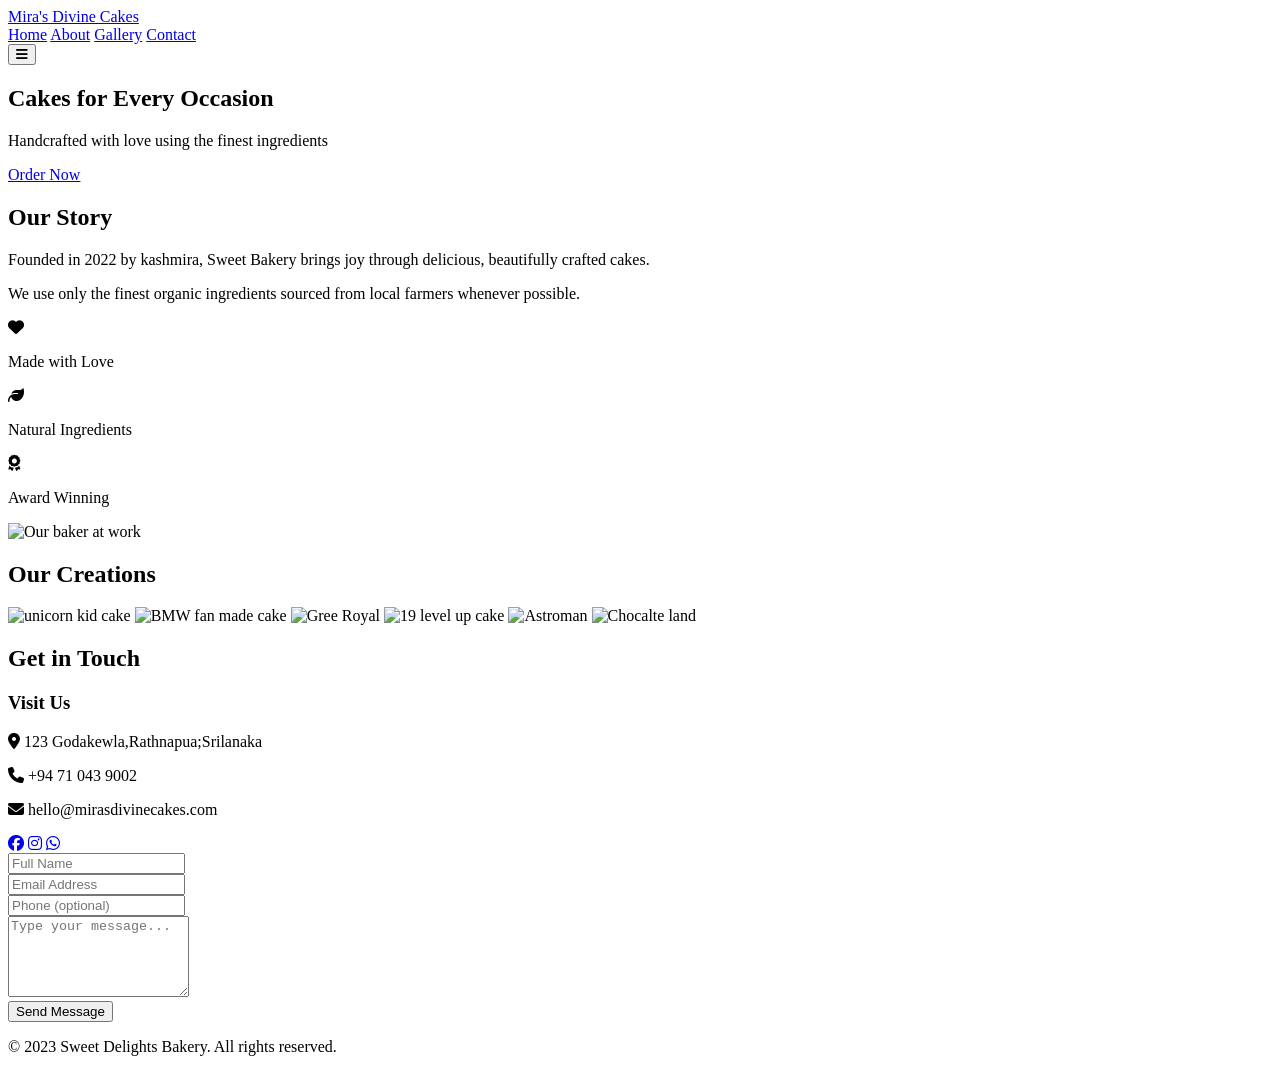
==== index.html @ ce48a53e "Rename index (22).html to index.html" ====
<!DOCTYPE html>
<html lang="en">
<head>
    <meta charset="UTF-8">
    <meta name="viewport" content="width=device-width, initial-scale=1.0">
    <title> Mira's Divine Cakes </title>
    <link rel="stylesheet" href="style.css">
    <link rel="stylesheet" href="https://cdnjs.cloudflare.com/ajax/libs/font-awesome/6.4.0/css/all.min.css">
</head>
<body>
    <!-- Navigation -->
    <nav class="navbar">
        <div class="container">
            <a href="#" class="logo">Mira's Divine Cakes </a>
            <div class="nav-links">
                <a href="#home">Home</a>
                <a href="#about">About</a>
                <a href="#gallery">Gallery</a>
                <a href="#contact">Contact</a>
            </div>
            <button class="hamburger">
                <i class="fas fa-bars"></i>
            </button>
        </div>
    </nav>

    <!-- Hero Section -->
    <section id="home" class="hero">
        <div class="hero-content">
            <h1>Cakes for Every Occasion</h1>
            <p>Handcrafted with love using the finest ingredients</p>
            <a href="#contact" class="btn">Order Now</a>
        </div>
    </section>

    <!-- About Section -->
    <section id="about" class="about">
        <div class="container">
            <h2>Our Story</h2>
            <div class="about-content">
                <div class="about-text">
                    <p>Founded in 2022 by kashmira, Sweet  Bakery brings joy through delicious, beautifully crafted cakes.</p>
                    <p>We use only the finest organic ingredients sourced from local farmers whenever possible.</p>
                    <div class="features">
                        <div class="feature">
                            <i class="fas fa-heart"></i>
                            <p>Made with Love</p>
                        </div>
                        <div class="feature">
                            <i class="fas fa-leaf"></i>
                            <p>Natural Ingredients</p>
                        </div>
                        <div class="feature">
                            <i class="fas fa-award"></i>
                            <p>Award Winning</p>
                        </div>
                    </div>
                </div>
                <div class="about-image">
                    <img src="https://raw.githubusercontent.com/Sithum0910/cake-1.0/refs/heads/main/images/file_0000000007ac61f5b8a792a95ca295ed.png" alt="Our baker at work">
                </div>
            </div>
        </div>
    </section>

    <!-- Gallery Section -->
    <section id="gallery" class="gallery">
        <div class="container">
            <h2>Our Creations</h2>
            <dev class="gallery-grid">
                <dev class="gallery-item">
                    <img src="https://raw.githubusercontent.com/Sithum0910/cake-1.0/refs/heads/main/images/20250522_235234.jpg"
                        alt="unicorn kid cake">
                </dev>
                <dev class="gallery-item">
                    <img src="https://raw.githubusercontent.com/Sithum0910/cake-1.0/refs/heads/main/images/20250522_235353.jpg"
                        alt="BMW fan made cake">
                </dev>
                <dev class="gallery-item">
                    <img src="https://raw.githubusercontent.com/Sithum0910/cake-1.0/refs/heads/main/images/20250522_235550.jpg"
                        alt="Gree Royal">
                </dev>
                <dev class="gallery-item">
                    <img src="https://raw.githubusercontent.com/Sithum0910/cake-1.0/refs/heads/main/images/20250522_235557.jpg"
                        alt="19 level up cake">
                </dev>
                <dev class="gallery-item">
                    <img src="https://raw.githubusercontent.com/Sithum0910/cake-1.0/refs/heads/main/images/20250522_235808.jpg"
                        alt="Astroman">
                </dev>
                <dev class="gallery-item">
                    <img src="https://raw.githubusercontent.com/Sithum0910/cake-1.0/refs/heads/main/images/20250522_235939.jpg"
                        alt="Chocalte land">
        </dev>
    </section>

    <!-- Contact Section -->
    <section id="contact" class="contact">
        <div class="container">
            <h2>Get in Touch</h2>
            <div class="contact-content">
                <div class="contact-info">
                    <h3>Visit Us</h3>
                    <p><i class="fas fa-map-marker-alt"></i> 123 Godakewla,Rathnapua;Srilanaka</p>
                    <p><i class="fas fa-phone"></i> +94 71 043 9002</p>
                    <p><i class="fas fa-envelope"></i> hello@mirasdivinecakes.com</p>
                    <div class="social-links">
                        <a href="#"><i class="fab fa-facebook"></i></a>
                        <a href="#"><i class="fab fa-instagram"></i></a>
                        <a href="#"><i class="fab fa-whatsapp"></i></a>
                    </div>
                </div>
                <!-- Modern Contact Form with Formspree -->
<form action="https://formspree.io/f/xpwdejng" method="POST" class="contact-form">
  <div class="form-group">
    <input type="text" name="name" placeholder="Full Name" required>
  </div>
  <div class="form-group">
    <input type="email" name="email" placeholder="Email Address" required>
  </div>
  <div class="form-group">
    <input type="tel" name="phone" placeholder="Phone (optional)">
  </div>
  <div class="form-group">
    <textarea name="message" placeholder="Type your message..." rows="5" required></textarea>
  </div>
  <button type="submit" class="btn">Send Message</button>
</form>
            </div>
        </div>
    </section>
    <!-- Footer -->
    <footer>
        <div class="container">
            <p>&copy; 2023 Sweet Delights Bakery. All rights reserved.</p>
        </div>
    </footer>

    <script src="script.js"></script>
                <script defer src="/_vercel/insights/script.js"></script>
</body>
</html>
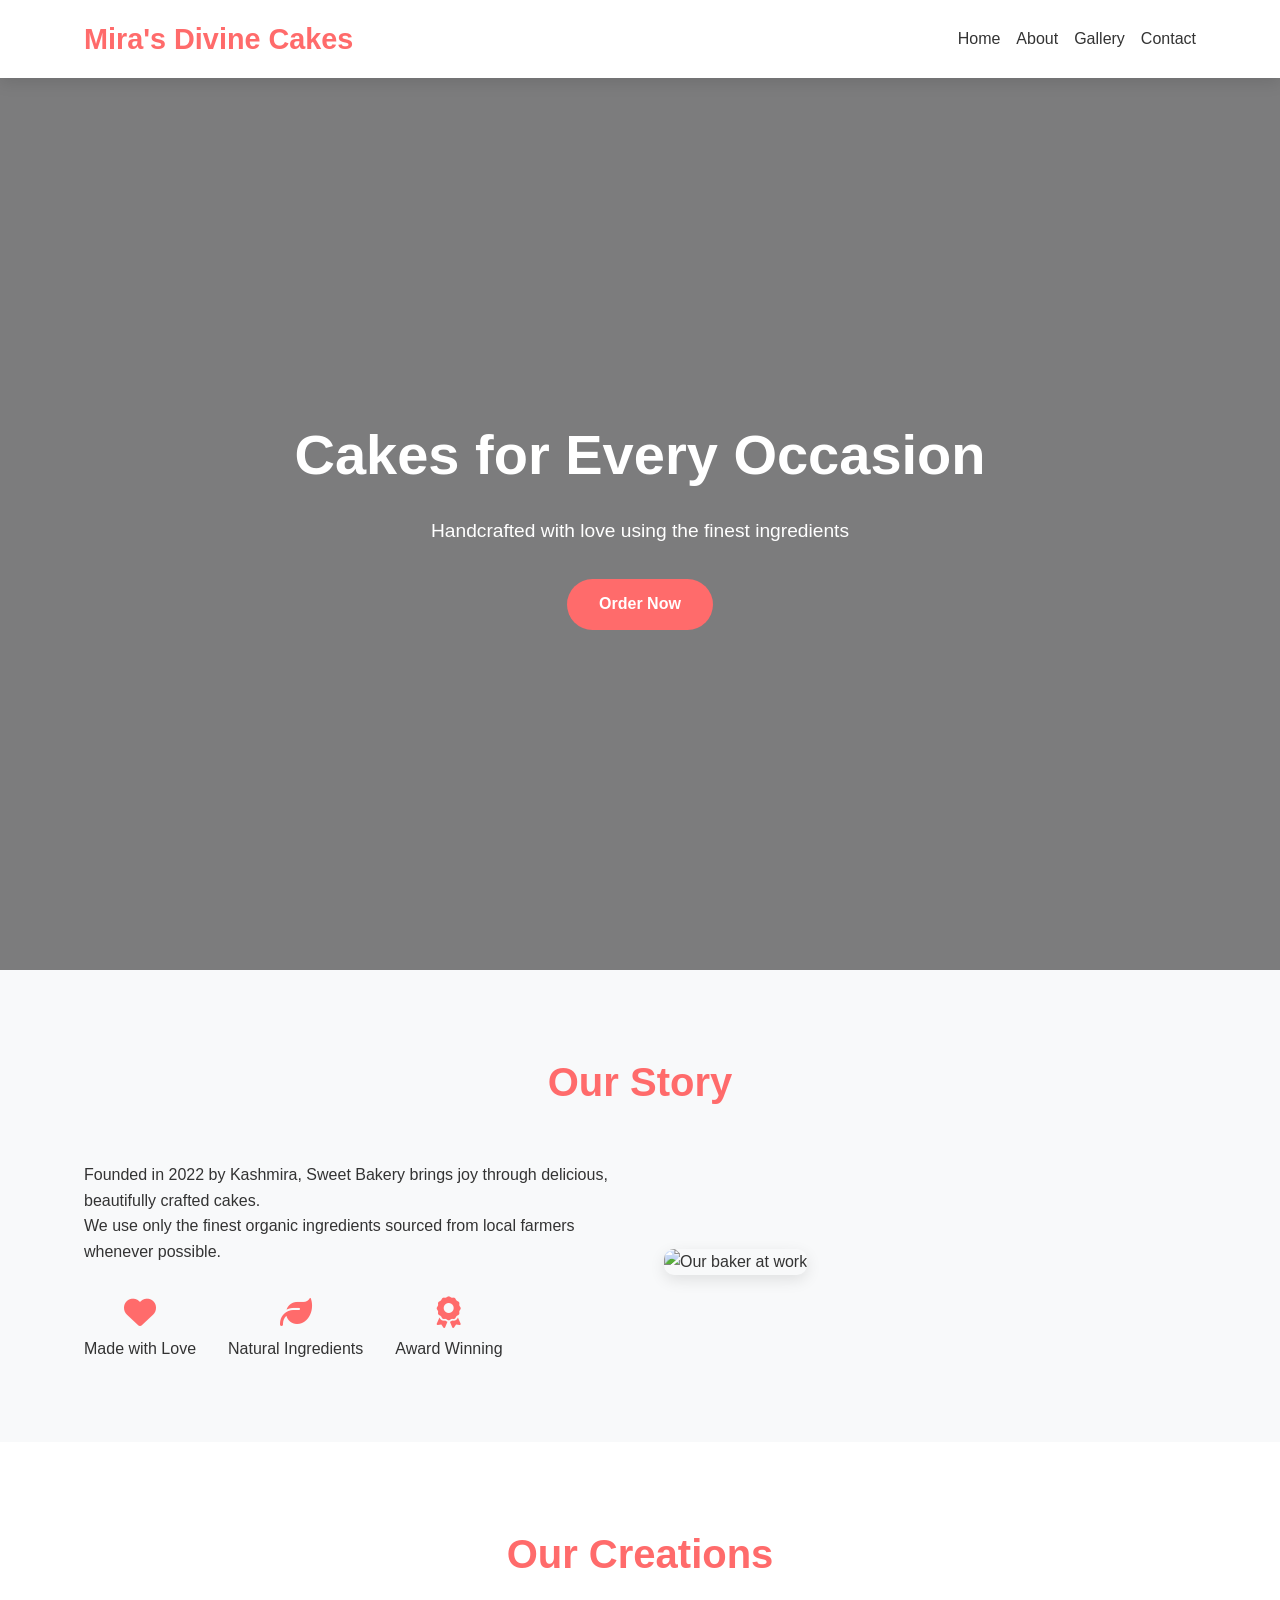
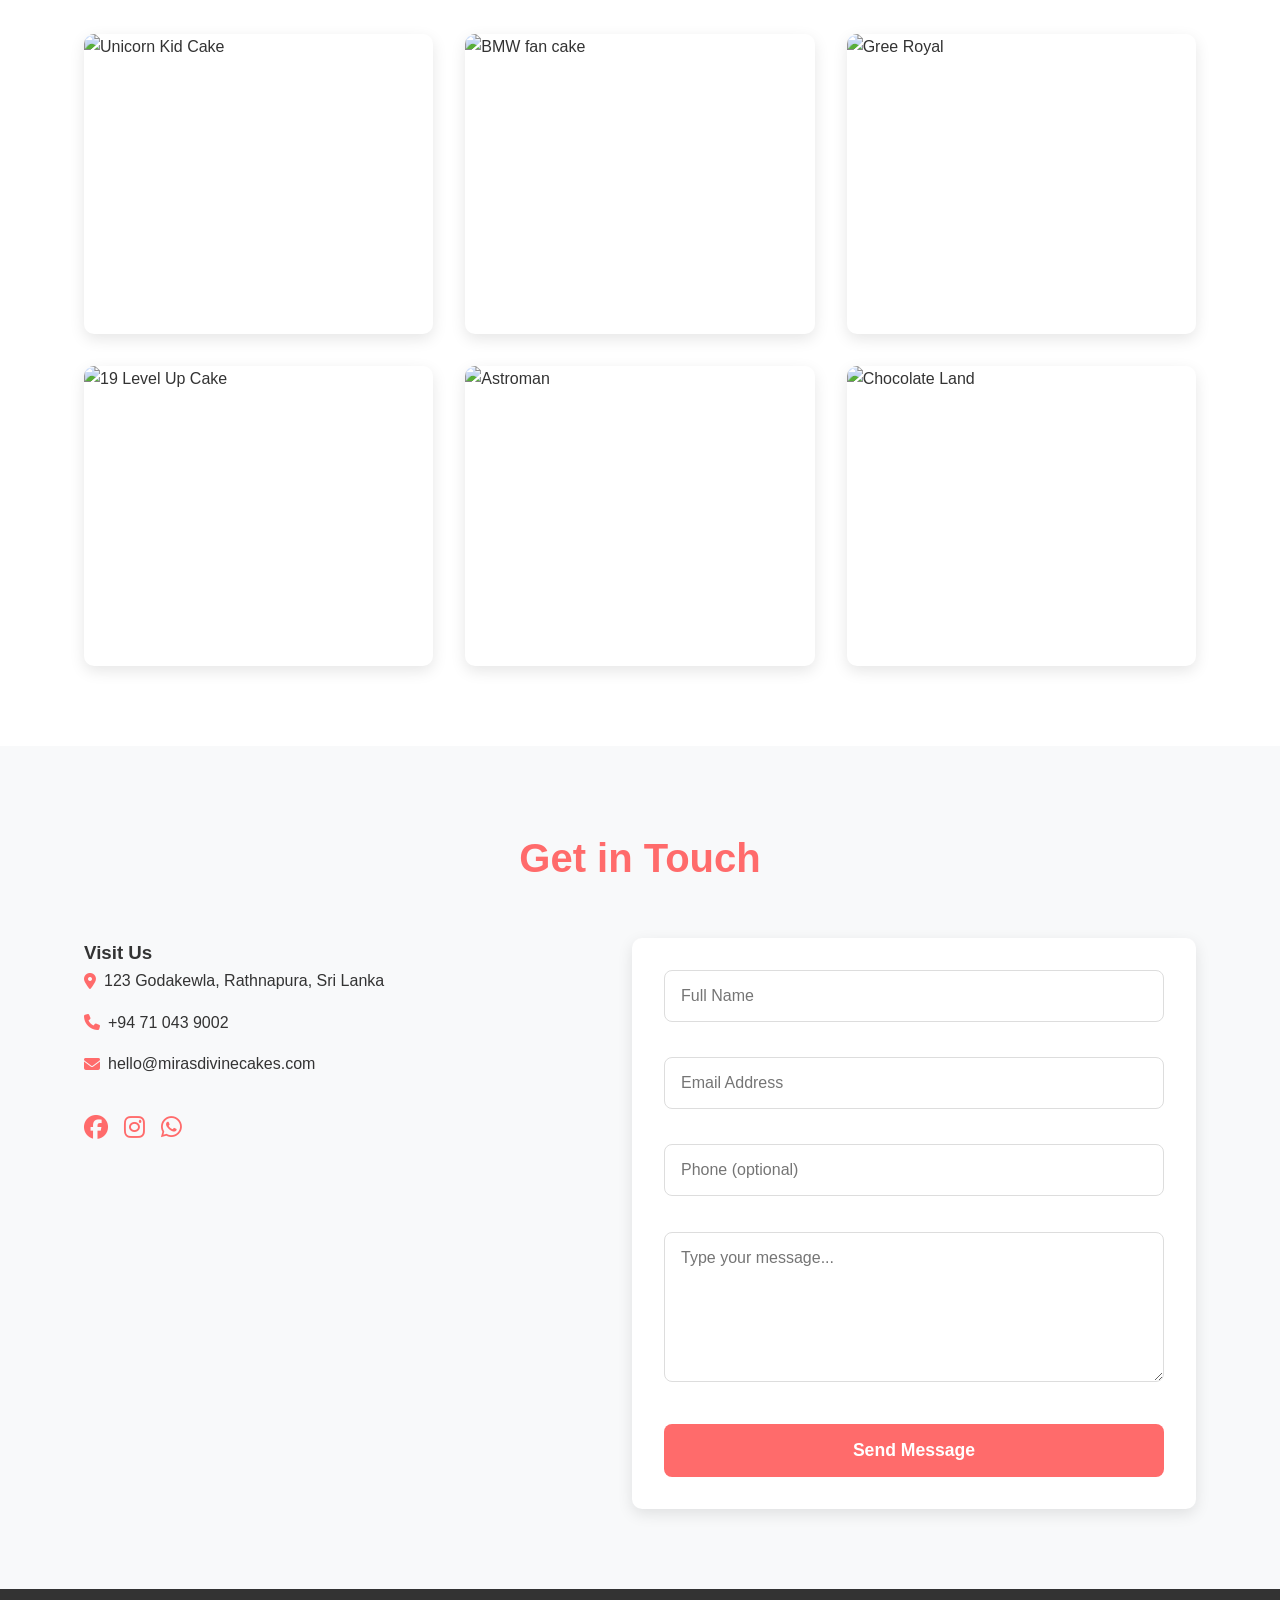
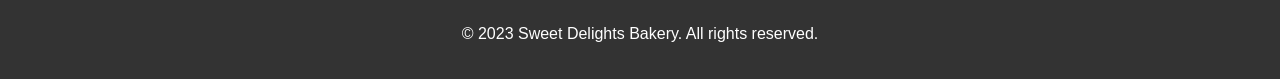
==== commit 9e095308: "Update index.html" ====
--- a/index.html
+++ b/index.html
@@ -1,143 +1,140 @@
-
 <!DOCTYPE html>
 <html lang="en">
 <head>
-    <meta charset="UTF-8">
-    <meta name="viewport" content="width=device-width, initial-scale=1.0">
-    <title> Mira's Divine Cakes </title>
-    <link rel="stylesheet" href="style.css">
-    <link rel="stylesheet" href="https://cdnjs.cloudflare.com/ajax/libs/font-awesome/6.4.0/css/all.min.css">
+  <meta charset="UTF-8" />
+  <meta name="viewport" content="width=device-width, initial-scale=1.0"/>
+  <title>Mira's Divine Cakes</title>
+  <link rel="stylesheet" href="style.css"/>
+  <link rel="stylesheet" href="https://cdnjs.cloudflare.com/ajax/libs/font-awesome/6.4.0/css/all.min.css"/>
 </head>
 <body>
-    <!-- Navigation -->
-    <nav class="navbar">
-        <div class="container">
-            <a href="#" class="logo">Mira's Divine Cakes </a>
-            <div class="nav-links">
-                <a href="#home">Home</a>
-                <a href="#about">About</a>
-                <a href="#gallery">Gallery</a>
-                <a href="#contact">Contact</a>
+  <!-- Navigation -->
+  <nav class="navbar">
+    <div class="container">
+      <a href="#" class="logo">Mira's Divine Cakes</a>
+      <div class="nav-links">
+        <a href="#home">Home</a>
+        <a href="#about">About</a>
+        <a href="#gallery">Gallery</a>
+        <a href="#contact">Contact</a>
+      </div>
+      <button class="hamburger">
+        <i class="fas fa-bars"></i>
+      </button>
+    </div>
+  </nav>
+
+  <!-- Hero Section -->
+  <section id="home" class="hero">
+    <div class="hero-content">
+      <h1>Cakes for Every Occasion</h1>
+      <p>Handcrafted with love using the finest ingredients</p>
+      <a href="#contact" class="btn">Order Now</a>
+    </div>
+  </section>
+
+  <!-- About Section -->
+  <section id="about" class="about">
+    <div class="container">
+      <h2>Our Story</h2>
+      <div class="about-content">
+        <div class="about-text">
+          <p>Founded in 2022 by Kashmira, Sweet Bakery brings joy through delicious, beautifully crafted cakes.</p>
+          <p>We use only the finest organic ingredients sourced from local farmers whenever possible.</p>
+          <div class="features">
+            <div class="feature">
+              <i class="fas fa-heart"></i>
+              <p>Made with Love</p>
             </div>
-            <button class="hamburger">
-                <i class="fas fa-bars"></i>
-            </button>
+            <div class="feature">
+              <i class="fas fa-leaf"></i>
+              <p>Natural Ingredients</p>
+            </div>
+            <div class="feature">
+              <i class="fas fa-award"></i>
+              <p>Award Winning</p>
+            </div>
+          </div>
         </div>
-    </nav>
+        <div class="about-image">
+          <img src="https://raw.githubusercontent.com/Sithum0910/cake-1.0/refs/heads/main/images/file_0000000007ac61f5b8a792a95ca295ed.png" alt="Our baker at work"/>
+        </div>
+      </div>
+    </div>
+  </section>
 
-    <!-- Hero Section -->
-    <section id="home" class="hero">
-        <div class="hero-content">
-            <h1>Cakes for Every Occasion</h1>
-            <p>Handcrafted with love using the finest ingredients</p>
-            <a href="#contact" class="btn">Order Now</a>
+  <!-- Gallery Section -->
+  <section id="gallery" class="gallery">
+    <div class="container">
+      <h2>Our Creations</h2>
+      <div class="gallery-grid">
+        <div class="gallery-item">
+          <img src="https://raw.githubusercontent.com/Sithum0910/cake-1.0/refs/heads/main/images/20250522_235234.jpg" alt="Unicorn Kid Cake"/>
         </div>
-    </section>
+        <div class="gallery-item">
+          <img src="https://raw.githubusercontent.com/Sithum0910/cake-1.0/refs/heads/main/images/20250522_235353.jpg" alt="BMW fan cake"/>
+        </div>
+        <div class="gallery-item">
+          <img src="https://raw.githubusercontent.com/Sithum0910/cake-1.0/refs/heads/main/images/20250522_235550.jpg" alt="Gree Royal"/>
+        </div>
+        <div class="gallery-item">
+          <img src="https://raw.githubusercontent.com/Sithum0910/cake-1.0/refs/heads/main/images/20250522_235557.jpg" alt="19 Level Up Cake"/>
+        </div>
+        <div class="gallery-item">
+          <img src="https://raw.githubusercontent.com/Sithum0910/cake-1.0/refs/heads/main/images/20250522_235808.jpg" alt="Astroman"/>
+        </div>
+        <div class="gallery-item">
+          <img src="https://raw.githubusercontent.com/Sithum0910/cake-1.0/refs/heads/main/images/20250522_235939.jpg" alt="Chocolate Land"/>
+        </div>
+      </div>
+    </div>
+  </section>
 
-    <!-- About Section -->
-    <section id="about" class="about">
-        <div class="container">
-            <h2>Our Story</h2>
-            <div class="about-content">
-                <div class="about-text">
-                    <p>Founded in 2022 by kashmira, Sweet  Bakery brings joy through delicious, beautifully crafted cakes.</p>
-                    <p>We use only the finest organic ingredients sourced from local farmers whenever possible.</p>
-                    <div class="features">
-                        <div class="feature">
-                            <i class="fas fa-heart"></i>
-                            <p>Made with Love</p>
-                        </div>
-                        <div class="feature">
-                            <i class="fas fa-leaf"></i>
-                            <p>Natural Ingredients</p>
-                        </div>
-                        <div class="feature">
-                            <i class="fas fa-award"></i>
-                            <p>Award Winning</p>
-                        </div>
-                    </div>
-                </div>
-                <div class="about-image">
-                    <img src="https://raw.githubusercontent.com/Sithum0910/cake-1.0/refs/heads/main/images/file_0000000007ac61f5b8a792a95ca295ed.png" alt="Our baker at work">
-                </div>
-            </div>
+  <!-- Contact Section -->
+  <section id="contact" class="contact">
+    <div class="container">
+      <h2>Get in Touch</h2>
+      <div class="contact-content">
+        <div class="contact-info">
+          <h3>Visit Us</h3>
+          <p><i class="fas fa-map-marker-alt"></i> 123 Godakewla, Rathnapura, Sri Lanka</p>
+          <p><i class="fas fa-phone"></i> +94 71 043 9002</p>
+          <p><i class="fas fa-envelope"></i> hello@mirasdivinecakes.com</p>
+          <div class="social-links">
+            <a href="#"><i class="fab fa-facebook"></i></a>
+            <a href="#"><i class="fab fa-instagram"></i></a>
+            <a href="#"><i class="fab fa-whatsapp"></i></a>
+          </div>
         </div>
-    </section>
 
-    <!-- Gallery Section -->
-    <section id="gallery" class="gallery">
-        <div class="container">
-            <h2>Our Creations</h2>
-            <dev class="gallery-grid">
-                <dev class="gallery-item">
-                    <img src="https://raw.githubusercontent.com/Sithum0910/cake-1.0/refs/heads/main/images/20250522_235234.jpg"
-                        alt="unicorn kid cake">
-                </dev>
-                <dev class="gallery-item">
-                    <img src="https://raw.githubusercontent.com/Sithum0910/cake-1.0/refs/heads/main/images/20250522_235353.jpg"
-                        alt="BMW fan made cake">
-                </dev>
-                <dev class="gallery-item">
-                    <img src="https://raw.githubusercontent.com/Sithum0910/cake-1.0/refs/heads/main/images/20250522_235550.jpg"
-                        alt="Gree Royal">
-                </dev>
-                <dev class="gallery-item">
-                    <img src="https://raw.githubusercontent.com/Sithum0910/cake-1.0/refs/heads/main/images/20250522_235557.jpg"
-                        alt="19 level up cake">
-                </dev>
-                <dev class="gallery-item">
-                    <img src="https://raw.githubusercontent.com/Sithum0910/cake-1.0/refs/heads/main/images/20250522_235808.jpg"
-                        alt="Astroman">
-                </dev>
-                <dev class="gallery-item">
-                    <img src="https://raw.githubusercontent.com/Sithum0910/cake-1.0/refs/heads/main/images/20250522_235939.jpg"
-                        alt="Chocalte land">
-        </dev>
-    </section>
+        <!-- Contact Form -->
+        <form action="https://formspree.io/f/xpwdejng" method="POST" class="contact-form">
+          <div class="form-group">
+            <input type="text" name="name" placeholder="Full Name" required>
+          </div>
+          <div class="form-group">
+            <input type="email" name="email" placeholder="Email Address" required>
+          </div>
+          <div class="form-group">
+            <input type="tel" name="phone" placeholder="Phone (optional)">
+          </div>
+          <div class="form-group">
+            <textarea name="message" placeholder="Type your message..." required></textarea>
+          </div>
+          <button type="submit" class="btn">Send Message</button>
+        </form>
+      </div>
+    </div>
+  </section>
 
-    <!-- Contact Section -->
-    <section id="contact" class="contact">
-        <div class="container">
-            <h2>Get in Touch</h2>
-            <div class="contact-content">
-                <div class="contact-info">
-                    <h3>Visit Us</h3>
-                    <p><i class="fas fa-map-marker-alt"></i> 123 Godakewla,Rathnapua;Srilanaka</p>
-                    <p><i class="fas fa-phone"></i> +94 71 043 9002</p>
-                    <p><i class="fas fa-envelope"></i> hello@mirasdivinecakes.com</p>
-                    <div class="social-links">
-                        <a href="#"><i class="fab fa-facebook"></i></a>
-                        <a href="#"><i class="fab fa-instagram"></i></a>
-                        <a href="#"><i class="fab fa-whatsapp"></i></a>
-                    </div>
-                </div>
-                <!-- Modern Contact Form with Formspree -->
-<form action="https://formspree.io/f/xpwdejng" method="POST" class="contact-form">
-  <div class="form-group">
-    <input type="text" name="name" placeholder="Full Name" required>
-  </div>
-  <div class="form-group">
-    <input type="email" name="email" placeholder="Email Address" required>
-  </div>
-  <div class="form-group">
-    <input type="tel" name="phone" placeholder="Phone (optional)">
-  </div>
-  <div class="form-group">
-    <textarea name="message" placeholder="Type your message..." rows="5" required></textarea>
-  </div>
-  <button type="submit" class="btn">Send Message</button>
-</form>
-            </div>
-        </div>
-    </section>
-    <!-- Footer -->
-    <footer>
-        <div class="container">
-            <p>&copy; 2023 Sweet Delights Bakery. All rights reserved.</p>
-        </div>
-    </footer>
+  <!-- Footer -->
+  <footer>
+    <div class="container">
+      <p>&copy; 2023 Sweet Delights Bakery. All rights reserved.</p>
+    </div>
+  </footer>
 
-    <script src="script.js"></script>
-                <script defer src="/_vercel/insights/script.js"></script>
+  <script src="script.js"></script>
+  <script defer src="/_vercel/insights/script.js"></script>
 </body>
 </html>
--- a/style.css
+++ b/style.css
@@ -0,0 +1,439 @@
+/* Modern CSS with Variables and Responsive Design */
+:root {
+    --primary: #ff6b6b;
+    --secondary: #ffa3a3;
+    --dark: #333;
+    --light: #f8f9fa;
+    --white: #fff;
+    --shadow: 0 5px 15px rgba(0, 0, 0, 0.1);
+    --transition: all 0.3s ease;
+}
+
+* {
+    margin: 0;
+    padding: 0;
+    box-sizing: border-box;
+}
+
+body {
+    font-family: 'Segoe UI', Tahoma, Geneva, Verdana, sans-serif;
+    line-height: 1.6;
+    color: var(--dark);
+    background: var(--light);
+}
+
+.container {
+    width: 90%;
+    max-width: 1200px;
+    margin: 0 auto;
+    padding: 0 20px;
+}
+
+/* Navigation */
+.navbar {
+    background: var(--white);
+    box-shadow: var(--shadow);
+    position: fixed;
+    width: 100%;
+    top: 0;
+    z-index: 1000;
+    padding: 1rem 0;
+}
+
+.navbar .container {
+    display: flex;
+    justify-content: space-between;
+    align-items: center;
+}
+
+.logo {
+    font-size: 1.8rem;
+    font-weight: 700;
+    color: var(--primary);
+    text-decoration: none;
+}
+
+.nav-links {
+    display: flex;
+    gap: 2rem;
+}
+
+.nav-links a {
+    color: var(--dark);
+    text-decoration: none;
+    font-weight: 500;
+    transition: var(--transition);
+}
+
+.nav-links a:hover {
+    color: var(--primary);
+}
+
+.hamburger {
+    background: none;
+    border: none;
+    font-size: 1.5rem;
+    color: var(--primary);
+    cursor: pointer;
+    display: none;
+}
+
+/* Hero Section */
+.hero {
+    height: 100vh;
+    background: linear-gradient(rgba(0, 0, 0, 0.5), rgba(0, 0, 0, 0.5)), 
+                url('images/hero-bg.jpg') center/cover no-repeat;
+    color: var(--white);
+    display: flex;
+    align-items: center;
+    text-align: center;
+    margin-top: 70px; /* Offset for fixed nav */
+}
+
+.hero-content {
+    max-width: 800px;
+    margin: 0 auto;
+}
+
+.hero h1 {
+    font-size: 3.5rem;
+    margin-bottom: 1rem;
+    animation: fadeIn 1s ease;
+}
+
+.hero p {
+    font-size: 1.2rem;
+    margin-bottom: 2rem;
+    animation: fadeIn 1.5s ease;
+}
+
+/* About Section */
+.about {
+    padding: 5rem 0;
+}
+
+.about h2 {
+    text-align: center;
+    margin-bottom: 3rem;
+    font-size: 2.5rem;
+    color: var(--primary);
+}
+
+.about-content {
+    display: flex;
+    gap: 3rem;
+    align-items: center;
+}
+
+.about-text {
+    flex: 1;
+}
+
+.about-image {
+    flex: 1;
+}
+
+.about-image img {
+    width: 100%;
+    border-radius: 10px;
+    box-shadow: var(--shadow);
+}
+
+.features {
+    display: flex;
+    gap: 2rem;
+    margin-top: 2rem;
+}
+
+.feature {
+    text-align: center;
+}
+
+.feature i {
+    font-size: 2rem;
+    color: var(--primary);
+    margin-bottom: 0.5rem;
+}
+
+/* Gallery Section */
+.gallery {
+    padding: 5rem 0;
+    background: var(--white);
+}
+
+.gallery h2 {
+    text-align: center;
+    margin-bottom: 3rem;
+    font-size: 2.5rem;
+    color: var(--primary);
+}
+
+.gallery-grid {
+    display: grid;
+    grid-template-columns: repeat(auto-fill, minmax(300px, 1fr));
+    gap: 2rem;
+}
+
+.gallery-item {
+    position: relative;
+    overflow: hidden;
+    border-radius: 10px;
+    height: 300px;
+    box-shadow: var(--shadow);
+}
+
+.gallery-item img {
+    width: 100%;
+    height: 100%;
+    object-fit: cover;
+    transition: var(--transition);
+}
+
+.gallery-item:hover img {
+    transform: scale(1.1);
+}
+
+/* Contact Section */
+.contact {
+    padding: 5rem 0;
+}
+
+.contact h2 {
+    text-align: center;
+    margin-bottom: 3rem;
+    font-size: 2.5rem;
+    color: var(--primary);
+}
+
+.contact-content {
+    display: flex;
+    gap: 3rem;
+}
+
+.contact-info, .contact-form {
+    flex: 1;
+}
+
+.contact-info p {
+    margin-bottom: 1rem;
+    display: flex;
+    align-items: center;
+    gap: 0.5rem;
+}
+
+.contact-info i {
+    color: var(--primary);
+}
+
+.social-links {
+    display: flex;
+    gap: 1rem;
+    margin-top: 2rem;
+}
+
+.social-links a {
+    color: var(--dark);
+    font-size: 1.5rem;
+    transition: var(--transition);
+}
+
+.social-links a:hover {
+    color: var(--primary);
+}
+
+.contact-form input,
+.contact-form textarea {
+    width: 100%;
+    padding: 1rem;
+    margin-bottom: 1rem;
+    border: 1px solid #ddd;
+    border-radius: 5px;
+    font-family: inherit;
+}
+
+.contact-form textarea {
+    height: 150px;
+    resize: vertical;
+}
+
+/* Footer */
+footer {
+    background: var(--dark);
+    color: var(--white);
+    text-align: center;
+    padding: 2rem 0;
+}
+
+/* Buttons */
+.btn {
+    display: inline-block;
+    background: var(--primary);
+    color: var(--white);
+    padding: 0.8rem 2rem;
+    border: none;
+    border-radius: 50px;
+    text-decoration: none;
+    font-weight: 600;
+    transition: var(--transition);
+    cursor: pointer;
+}
+
+.btn:hover {
+    background: var(--secondary);
+    transform: translateY(-3px);
+    box-shadow: 0 10px 20px rgba(0, 0, 0, 0.1);
+}
+
+/* Animations */
+@keyframes fadeIn {
+    from { opacity: 0; transform: translateY(20px); }
+    to { opacity: 1; transform: translateY(0); }
+}
+
+/* Responsive Design */
+@media (max-width: 768px) {
+    .nav-links {
+        display: none;
+        flex-direction: column;
+        position: absolute;
+        top: 70px;
+        left: 0;
+        width: 100%;
+        background: var(--white);
+        padding: 1rem;
+        box-shadow: var(--shadow);
+    }
+
+    .nav-links.active {
+        display: flex;
+    }
+
+    .hamburger {
+        display: block;
+    }
+
+    .hero h1 {
+        font-size: 2.5rem;
+    }
+
+    .about-content, .contact-content {
+        flex-direction: column;
+    }
+
+    .gallery-grid {
+        grid-template-columns: 1fr;
+    }
+}
+/* Variables */
+:root {
+    --primary: #ff6b6b;
+    --secondary: #ffa3a3;
+    --dark: #333;
+    --light: #f8f9fa;
+    --white: #fff;
+    --shadow: 0 5px 15px rgba(0, 0, 0, 0.1);
+    --transition: all 0.3s ease;
+}
+
+* {
+    margin: 0;
+    padding: 0;
+    box-sizing: border-box;
+}
+
+body {
+    font-family: 'Segoe UI', Tahoma, Geneva, Verdana, sans-serif;
+    line-height: 1.6;
+    color: var(--dark);
+    background-image: url('https://raw.githubusercontent.com/Sithum0910/cake-1.0/refs/heads/main/file_00000000be186230aae3f3dcea4be5b9.png');
+    background-size: auto 820px; /* shrink visible height */
+    background-attachment: scroll;
+    background-position: center 0;
+    background-repeat: no-repeat;
+    transition: background-position 0.2s ease-out;
+    animation: scrollFade 1.5s ease-in-out;
+}
+
+/* Scroll animation */
+@keyframes scrollFade {
+    0% {
+        opacity: 0;
+        transform: scale(1.05);
+    }
+    100% {
+        opacity: 1;
+        transform: scale(1);
+    }
+}
+.contact-form {
+  background: #fff;
+  padding: 2rem;
+  border-radius: 10px;
+  box-shadow: var(--shadow);
+  max-width: 600px;
+  margin: auto;
+}
+
+.contact-form .form-group {
+  margin-bottom: 1.2rem;
+}
+
+.contact-form input,
+.contact-form textarea {
+  width: 100%;
+  padding: 1rem;
+  border: 1px solid #ddd;
+  border-radius: 8px;
+  font-size: 1rem;
+  font-family: inherit;
+  outline: none;
+  transition: border 0.3s;
+}
+
+.contact-form input:focus,
+.contact-form textarea:focus {
+  border-color: var(--primary);
+  box-shadow: 0 0 0 2px rgba(255, 107, 107, 0.2);
+}
+
+.contact-form button.btn {
+  width: 100%;
+  padding: 1rem;
+  font-size: 1.1rem;
+  border-radius: 8px;
+}
+/* style.css */
+.nav-links {
+  display: flex;
+  gap: 1rem;
+}
+
+.hamburger {
+  display: none;
+  background: none;
+  border: none;
+  font-size: 1.5rem;
+}
+
+@media (max-width: 768px) {
+  .nav-links {
+    display: none;
+    flex-direction: column;
+    position: absolute;
+    top: 60px;
+    right: 0;
+    background-color: #fff;
+    width: 200px;
+    padding: 1rem;
+    box-shadow: 0 2px 10px rgba(0,0,0,0.2);
+  }
+
+  .nav-links.active {
+    display: flex;
+  }
+
+  .hamburger {
+    display: block;
+  }
+}
+/* --- Keep rest of your styles here (navbar, hero, about, gallery, etc) --- */
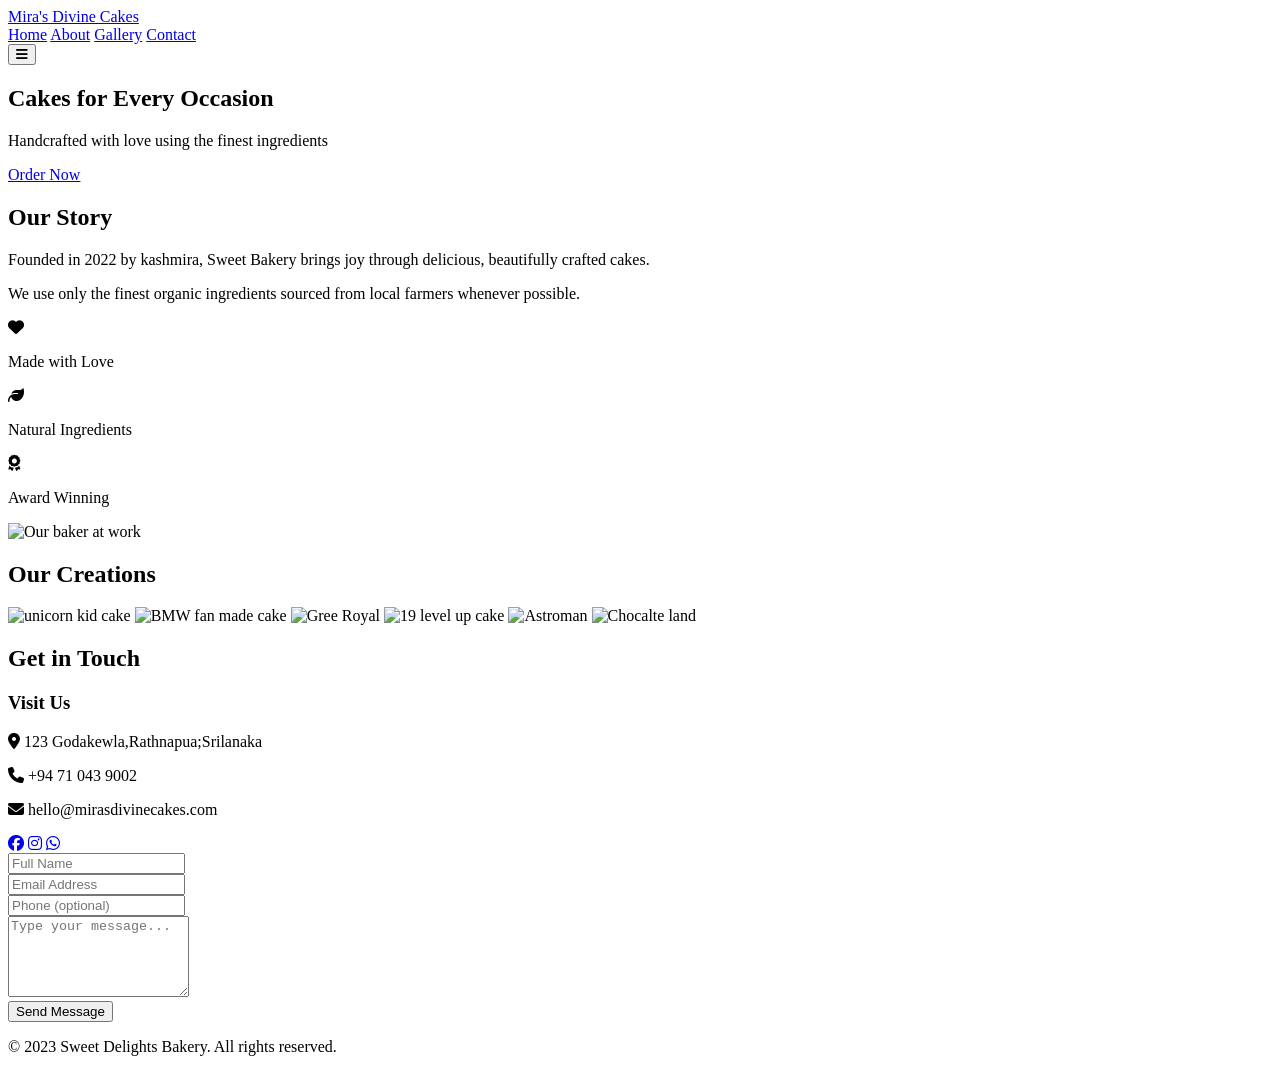
==== commit 05ead513: "Rename index (22).html to index.html" ====
--- a/index.html
+++ b/index.html
@@ -1,140 +1,143 @@
+
 <!DOCTYPE html>
 <html lang="en">
 <head>
-  <meta charset="UTF-8" />
-  <meta name="viewport" content="width=device-width, initial-scale=1.0"/>
-  <title>Mira's Divine Cakes</title>
-  <link rel="stylesheet" href="style.css"/>
-  <link rel="stylesheet" href="https://cdnjs.cloudflare.com/ajax/libs/font-awesome/6.4.0/css/all.min.css"/>
+    <meta charset="UTF-8">
+    <meta name="viewport" content="width=device-width, initial-scale=1.0">
+    <title> Mira's Divine Cakes </title>
+    <link rel="stylesheet" href="style.css">
+    <link rel="stylesheet" href="https://cdnjs.cloudflare.com/ajax/libs/font-awesome/6.4.0/css/all.min.css">
 </head>
 <body>
-  <!-- Navigation -->
-  <nav class="navbar">
-    <div class="container">
-      <a href="#" class="logo">Mira's Divine Cakes</a>
-      <div class="nav-links">
-        <a href="#home">Home</a>
-        <a href="#about">About</a>
-        <a href="#gallery">Gallery</a>
-        <a href="#contact">Contact</a>
-      </div>
-      <button class="hamburger">
-        <i class="fas fa-bars"></i>
-      </button>
-    </div>
-  </nav>
+    <!-- Navigation -->
+    <nav class="navbar">
+        <div class="container">
+            <a href="#" class="logo">Mira's Divine Cakes </a>
+            <div class="nav-links">
+                <a href="#home">Home</a>
+                <a href="#about">About</a>
+                <a href="#gallery">Gallery</a>
+                <a href="#contact">Contact</a>
+            </div>
+            <button class="hamburger">
+                <i class="fas fa-bars"></i>
+            </button>
+        </div>
+    </nav>
 
-  <!-- Hero Section -->
-  <section id="home" class="hero">
-    <div class="hero-content">
-      <h1>Cakes for Every Occasion</h1>
-      <p>Handcrafted with love using the finest ingredients</p>
-      <a href="#contact" class="btn">Order Now</a>
-    </div>
-  </section>
+    <!-- Hero Section -->
+    <section id="home" class="hero">
+        <div class="hero-content">
+            <h1>Cakes for Every Occasion</h1>
+            <p>Handcrafted with love using the finest ingredients</p>
+            <a href="#contact" class="btn">Order Now</a>
+        </div>
+    </section>
 
-  <!-- About Section -->
-  <section id="about" class="about">
-    <div class="container">
-      <h2>Our Story</h2>
-      <div class="about-content">
-        <div class="about-text">
-          <p>Founded in 2022 by Kashmira, Sweet Bakery brings joy through delicious, beautifully crafted cakes.</p>
-          <p>We use only the finest organic ingredients sourced from local farmers whenever possible.</p>
-          <div class="features">
-            <div class="feature">
-              <i class="fas fa-heart"></i>
-              <p>Made with Love</p>
+    <!-- About Section -->
+    <section id="about" class="about">
+        <div class="container">
+            <h2>Our Story</h2>
+            <div class="about-content">
+                <div class="about-text">
+                    <p>Founded in 2022 by kashmira, Sweet  Bakery brings joy through delicious, beautifully crafted cakes.</p>
+                    <p>We use only the finest organic ingredients sourced from local farmers whenever possible.</p>
+                    <div class="features">
+                        <div class="feature">
+                            <i class="fas fa-heart"></i>
+                            <p>Made with Love</p>
+                        </div>
+                        <div class="feature">
+                            <i class="fas fa-leaf"></i>
+                            <p>Natural Ingredients</p>
+                        </div>
+                        <div class="feature">
+                            <i class="fas fa-award"></i>
+                            <p>Award Winning</p>
+                        </div>
+                    </div>
+                </div>
+                <div class="about-image">
+                    <img src="https://raw.githubusercontent.com/Sithum0910/cake-1.0/refs/heads/main/images/file_0000000007ac61f5b8a792a95ca295ed.png" alt="Our baker at work">
+                </div>
             </div>
-            <div class="feature">
-              <i class="fas fa-leaf"></i>
-              <p>Natural Ingredients</p>
+        </div>
+    </section>
+
+    <!-- Gallery Section -->
+    <section id="gallery" class="gallery">
+        <div class="container">
+            <h2>Our Creations</h2>
+            <dev class="gallery-grid">
+                <dev class="gallery-item">
+                    <img src="https://raw.githubusercontent.com/Sithum0910/cake-1.0/refs/heads/main/images/20250522_235234.jpg"
+                        alt="unicorn kid cake">
+                </dev>
+                <dev class="gallery-item">
+                    <img src="https://raw.githubusercontent.com/Sithum0910/cake-1.0/refs/heads/main/images/20250522_235353.jpg"
+                        alt="BMW fan made cake">
+                </dev>
+                <dev class="gallery-item">
+                    <img src="https://raw.githubusercontent.com/Sithum0910/cake-1.0/refs/heads/main/images/20250522_235550.jpg"
+                        alt="Gree Royal">
+                </dev>
+                <dev class="gallery-item">
+                    <img src="https://raw.githubusercontent.com/Sithum0910/cake-1.0/refs/heads/main/images/20250522_235557.jpg"
+                        alt="19 level up cake">
+                </dev>
+                <dev class="gallery-item">
+                    <img src="https://raw.githubusercontent.com/Sithum0910/cake-1.0/refs/heads/main/images/20250522_235808.jpg"
+                        alt="Astroman">
+                </dev>
+                <dev class="gallery-item">
+                    <img src="https://raw.githubusercontent.com/Sithum0910/cake-1.0/refs/heads/main/images/20250522_235939.jpg"
+                        alt="Chocalte land">
+        </dev>
+    </section>
+
+    <!-- Contact Section -->
+    <section id="contact" class="contact">
+        <div class="container">
+            <h2>Get in Touch</h2>
+            <div class="contact-content">
+                <div class="contact-info">
+                    <h3>Visit Us</h3>
+                    <p><i class="fas fa-map-marker-alt"></i> 123 Godakewla,Rathnapua;Srilanaka</p>
+                    <p><i class="fas fa-phone"></i> +94 71 043 9002</p>
+                    <p><i class="fas fa-envelope"></i> hello@mirasdivinecakes.com</p>
+                    <div class="social-links">
+                        <a href="#"><i class="fab fa-facebook"></i></a>
+                        <a href="#"><i class="fab fa-instagram"></i></a>
+                        <a href="#"><i class="fab fa-whatsapp"></i></a>
+                    </div>
+                </div>
+                <!-- Modern Contact Form with Formspree -->
+<form action="https://formspree.io/f/xpwdejng" method="POST" class="contact-form">
+  <div class="form-group">
+    <input type="text" name="name" placeholder="Full Name" required>
+  </div>
+  <div class="form-group">
+    <input type="email" name="email" placeholder="Email Address" required>
+  </div>
+  <div class="form-group">
+    <input type="tel" name="phone" placeholder="Phone (optional)">
+  </div>
+  <div class="form-group">
+    <textarea name="message" placeholder="Type your message..." rows="5" required></textarea>
+  </div>
+  <button type="submit" class="btn">Send Message</button>
+</form>
             </div>
-            <div class="feature">
-              <i class="fas fa-award"></i>
-              <p>Award Winning</p>
-            </div>
-          </div>
         </div>
-        <div class="about-image">
-          <img src="https://raw.githubusercontent.com/Sithum0910/cake-1.0/refs/heads/main/images/file_0000000007ac61f5b8a792a95ca295ed.png" alt="Our baker at work"/>
+    </section>
+    <!-- Footer -->
+    <footer>
+        <div class="container">
+            <p>&copy; 2023 Sweet Delights Bakery. All rights reserved.</p>
         </div>
-      </div>
-    </div>
-  </section>
+    </footer>
 
-  <!-- Gallery Section -->
-  <section id="gallery" class="gallery">
-    <div class="container">
-      <h2>Our Creations</h2>
-      <div class="gallery-grid">
-        <div class="gallery-item">
-          <img src="https://raw.githubusercontent.com/Sithum0910/cake-1.0/refs/heads/main/images/20250522_235234.jpg" alt="Unicorn Kid Cake"/>
-        </div>
-        <div class="gallery-item">
-          <img src="https://raw.githubusercontent.com/Sithum0910/cake-1.0/refs/heads/main/images/20250522_235353.jpg" alt="BMW fan cake"/>
-        </div>
-        <div class="gallery-item">
-          <img src="https://raw.githubusercontent.com/Sithum0910/cake-1.0/refs/heads/main/images/20250522_235550.jpg" alt="Gree Royal"/>
-        </div>
-        <div class="gallery-item">
-          <img src="https://raw.githubusercontent.com/Sithum0910/cake-1.0/refs/heads/main/images/20250522_235557.jpg" alt="19 Level Up Cake"/>
-        </div>
-        <div class="gallery-item">
-          <img src="https://raw.githubusercontent.com/Sithum0910/cake-1.0/refs/heads/main/images/20250522_235808.jpg" alt="Astroman"/>
-        </div>
-        <div class="gallery-item">
-          <img src="https://raw.githubusercontent.com/Sithum0910/cake-1.0/refs/heads/main/images/20250522_235939.jpg" alt="Chocolate Land"/>
-        </div>
-      </div>
-    </div>
-  </section>
-
-  <!-- Contact Section -->
-  <section id="contact" class="contact">
-    <div class="container">
-      <h2>Get in Touch</h2>
-      <div class="contact-content">
-        <div class="contact-info">
-          <h3>Visit Us</h3>
-          <p><i class="fas fa-map-marker-alt"></i> 123 Godakewla, Rathnapura, Sri Lanka</p>
-          <p><i class="fas fa-phone"></i> +94 71 043 9002</p>
-          <p><i class="fas fa-envelope"></i> hello@mirasdivinecakes.com</p>
-          <div class="social-links">
-            <a href="#"><i class="fab fa-facebook"></i></a>
-            <a href="#"><i class="fab fa-instagram"></i></a>
-            <a href="#"><i class="fab fa-whatsapp"></i></a>
-          </div>
-        </div>
-
-        <!-- Contact Form -->
-        <form action="https://formspree.io/f/xpwdejng" method="POST" class="contact-form">
-          <div class="form-group">
-            <input type="text" name="name" placeholder="Full Name" required>
-          </div>
-          <div class="form-group">
-            <input type="email" name="email" placeholder="Email Address" required>
-          </div>
-          <div class="form-group">
-            <input type="tel" name="phone" placeholder="Phone (optional)">
-          </div>
-          <div class="form-group">
-            <textarea name="message" placeholder="Type your message..." required></textarea>
-          </div>
-          <button type="submit" class="btn">Send Message</button>
-        </form>
-      </div>
-    </div>
-  </section>
-
-  <!-- Footer -->
-  <footer>
-    <div class="container">
-      <p>&copy; 2023 Sweet Delights Bakery. All rights reserved.</p>
-    </div>
-  </footer>
-
-  <script src="script.js"></script>
-  <script defer src="/_vercel/insights/script.js"></script>
+    <script src="script.js"></script>
+                <script defer src="/_vercel/insights/script.js"></script>
 </body>
 </html>
